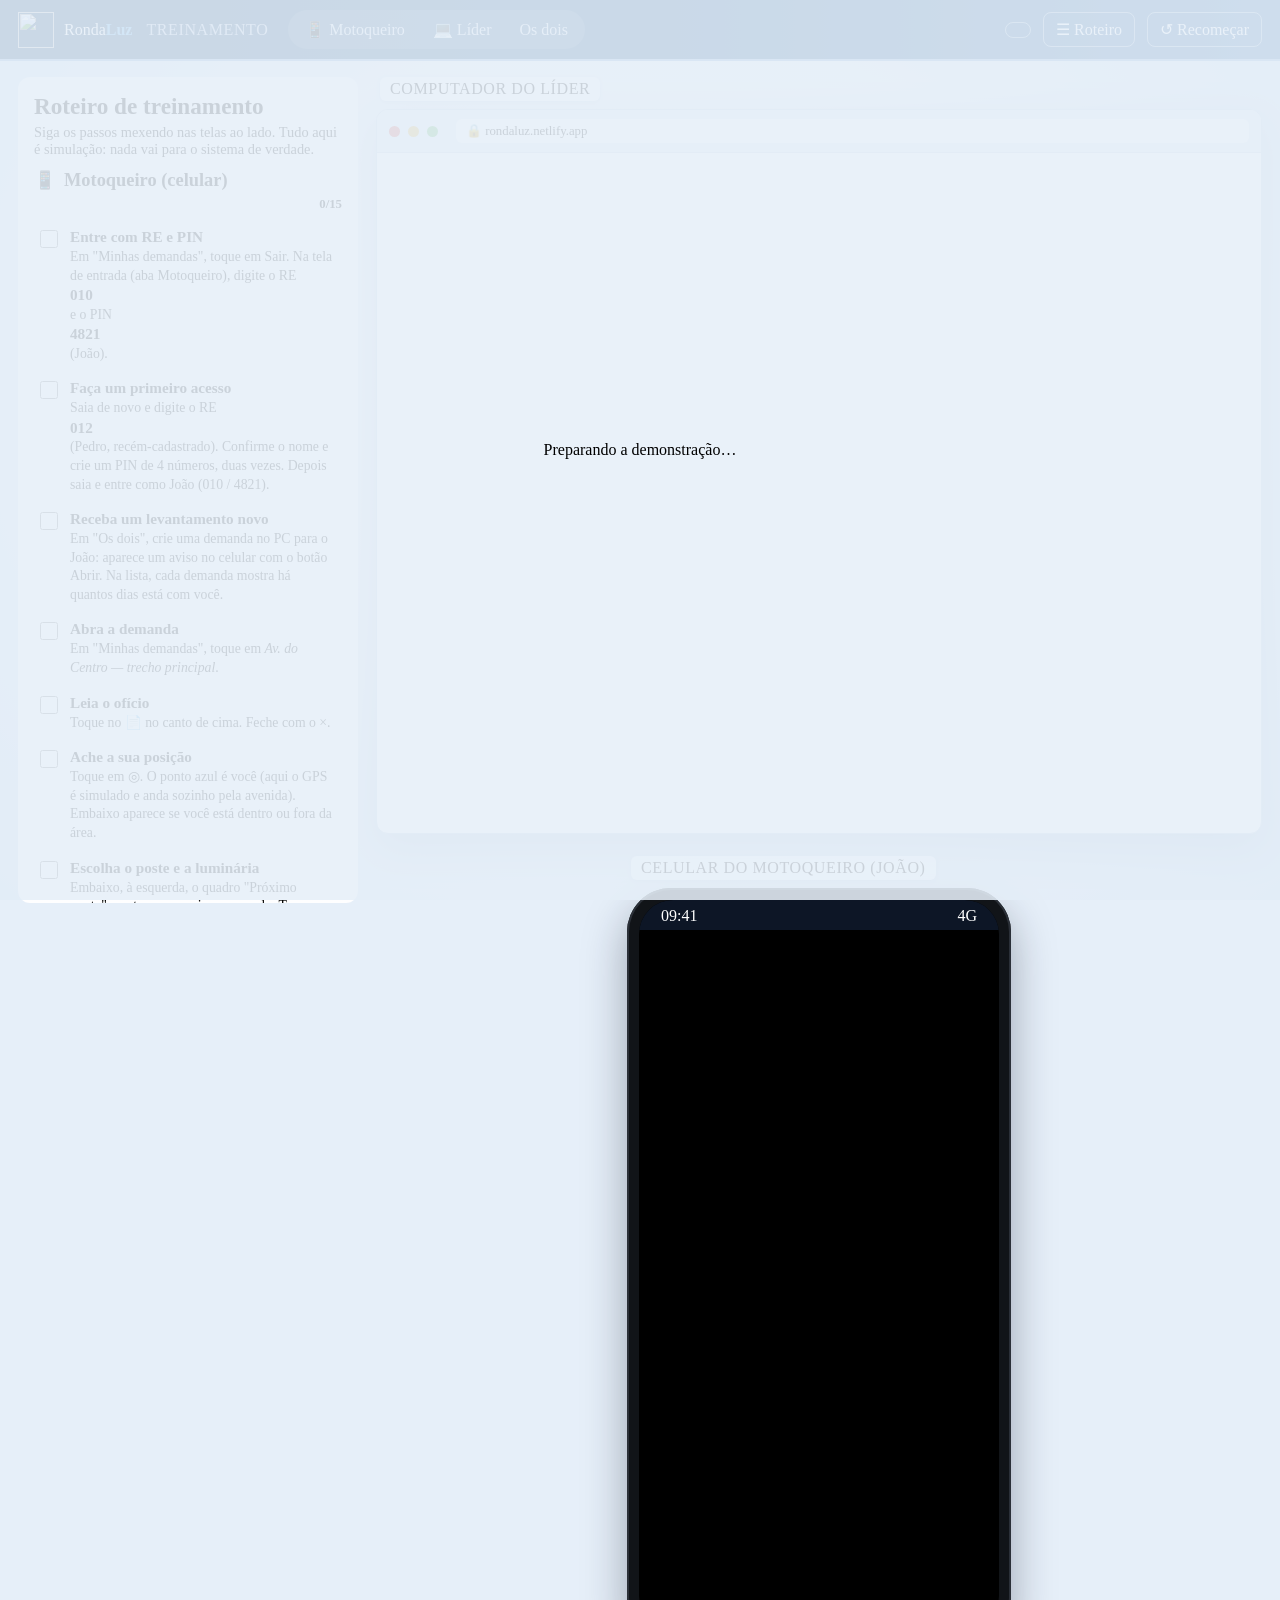
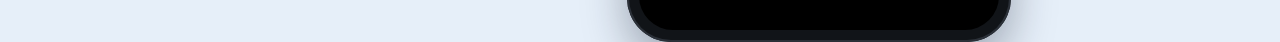
==== treinamento/shell.html @ 8b63eef0 "Ponto com tipo de poste, luminária ou projetor, existente ou novo - Antes de tocar no mapa o motoque" ====
<!DOCTYPE html>
<html lang="pt-BR">
<head>
<meta charset="utf-8">
<meta name="viewport" content="width=device-width, initial-scale=1">
<title>RondaLuz — Treinamento</title>
<link rel="preconnect" href="https://fonts.googleapis.com">
<link rel="preconnect" href="https://fonts.gstatic.com" crossorigin>
<link rel="stylesheet" href="https://fonts.googleapis.com/css2?family=Barlow+Condensed:wght@500;600;700&family=Barlow:wght@400;500;600&display=swap">
<style>
/*LEAFLET_CSS*/
</style>
<style>
/*APP_CSS*/
</style>
<style>
/* ---------------- página de treinamento ---------------- */
html, body { margin: 0; height: 100%; }
body.pagina-treino {
  font-family: var(--corpo); color: var(--texto); background-color: #e6eff9;
  background-image: url("/*CANTO1*/"), url("/*CANTO2*/"), radial-gradient(ellipse at 50% 40%, #ffffff 0%, #eef4fb 45%, #c9dcf1 100%);
  background-repeat: no-repeat; background-position: top left, bottom right, center; background-size: 420px auto, 420px auto, cover; background-attachment: fixed;
  display: grid; grid-template-rows: auto 1fr; min-height: 100vh;
}
.barra-treino {
  display: flex; align-items: center; gap: 12px; flex-wrap: wrap; padding: 10px 18px;
  background: linear-gradient(90deg, #00305f 0%, #003c78 55%, #1f5a9c 100%); color: #fff; box-shadow: 0 2px 0 #7aa7d6; position: sticky; top: 0; z-index: 50;
}
.barra-treino .marca-t { display: flex; align-items: center; gap: 10px; font: 700 1.35rem var(--titulo); margin-right: 8px; }
.barra-treino .marca-t img { width: 36px; height: 36px; }
.barra-treino .marca-t b { color: #4aa3e8; font-weight: 700; }
.barra-treino .marca-t small { font: 600 .8rem var(--corpo); color: #b9c6df; text-transform: uppercase; letter-spacing: .6px; margin-left: 4px; }
.seletor { display: flex; background: rgba(255,255,255,.12); border-radius: 22px; padding: 3px; }
.seletor button { border: 0; background: none; color: #dfe6f3; font: 600 .92rem var(--corpo); padding: 7px 14px; border-radius: 18px; cursor: pointer; }
.seletor button[aria-pressed=true] { background: #fff; color: var(--tinta); }
.barra-treino .espaco { flex: 1; }
.b-treino {
  display: inline-flex; align-items: center; gap: 8px; border: 1.5px solid rgba(255,255,255,.5); background: transparent; color: #fff;
  font: 600 .9rem var(--corpo); padding: 7px 12px; border-radius: 8px; cursor: pointer;
}
.b-treino:hover { background: rgba(255,255,255,.12); }
#b-sinal.desligado { background: var(--vermelho); border-color: var(--vermelho); }
.barras { display: inline-flex; align-items: flex-end; gap: 2px; height: 14px; }
.barras i { width: 3px; background: #4ade80; border-radius: 1px; }
.barras i:nth-child(1) { height: 4px; } .barras i:nth-child(2) { height: 7px; } .barras i:nth-child(3) { height: 10px; } .barras i:nth-child(4) { height: 14px; }
.barras.off i { background: rgba(255,255,255,.35); }

.palco { display: grid; grid-template-columns: 340px 1fr; gap: 18px; padding: 18px; align-items: start; min-height: 0; }
body.sem-roteiro .palco { grid-template-columns: 1fr; }
body.sem-roteiro .roteiro { display: none; }

.roteiro {
  background: rgba(255,255,255,.94); border: 1px solid var(--linha); border-radius: 12px; padding: 16px 16px 10px;
  box-shadow: var(--sombra); position: sticky; top: 76px; max-height: calc(100vh - 100px); overflow: auto;
}
.roteiro h2 { margin: 0 0 4px; font-size: 1.45rem; }
.roteiro .intro { color: var(--suave); font-size: .9rem; margin: 0 0 12px; }
.roteiro-bloco + .roteiro-bloco { margin-top: 18px; }
.roteiro-bloco h3 { display: flex; align-items: center; gap: 8px; margin: 0 0 6px; font-size: 1.15rem; }
.roteiro-bloco h3 .ic { font-size: 1.1rem; }
.progresso { display: grid; grid-template-columns: 1fr auto; gap: 8px; align-items: center; font-size: .8rem; color: var(--suave); margin-bottom: 8px; }
.progresso span { height: 6px; background: var(--papel-2); border-radius: 3px; overflow: hidden; }
.progresso i { display: block; height: 100%; width: 0; background: var(--verde); transition: width .25s; }
.passo-t { display: grid; grid-template-columns: 22px 1fr; gap: 8px; padding: 8px 6px; border-top: 1px dashed var(--linha); cursor: pointer; }
.passo-t input { width: 18px; height: 18px; margin: 2px 0 0; accent-color: var(--verde); }
.passo-t b { display: block; color: var(--tinta); font-size: .95rem; }
.passo-t span { display: block; font-size: .86rem; color: var(--suave); line-height: 1.35; margin-top: 2px; }
.passo-t:has(input:checked) b { text-decoration: line-through; color: var(--suave); }
.aviso-treino { margin-top: 14px; padding: 10px 12px; background: #fdf3e2; border: 1px solid #f0d9ae; border-radius: 8px; font-size: .84rem; color: #6b4e14; }

.telas { display: flex; gap: 22px; align-items: flex-start; justify-content: center; flex-wrap: wrap; min-width: 0; }
.legenda-tela { display: inline-block; font: 600 .8rem var(--corpo); text-transform: uppercase; letter-spacing: .6px; color: var(--tinta); margin: 0 0 8px 4px; background: rgba(255,255,255,.9); padding: 3px 10px; border-radius: 6px; box-shadow: 0 1px 4px rgba(0,60,120,.12); }

/* PC do líder */
.pc { flex: 1 1 560px; min-width: 0; max-width: 1280px; }
.pc-janela { background: #fff; border-radius: 12px; overflow: hidden; box-shadow: 0 14px 40px rgba(0,40,90,.22); border: 1px solid #c3d3e6; }
.pc-barra { display: flex; align-items: center; gap: 8px; padding: 9px 12px; background: #e9eef5; border-bottom: 1px solid #cfd9e6; }
.pc-barra i { width: 11px; height: 11px; border-radius: 50%; background: #e0574f; }
.pc-barra i:nth-child(2) { background: #e9b43c; } .pc-barra i:nth-child(3) { background: #5cb85c; }
.pc-barra span { flex: 1; margin-left: 10px; background: #fff; border-radius: 6px; padding: 4px 10px; font-size: .8rem; color: var(--suave); }
#app-pc { height: 680px; }

/* Celular do motoqueiro */
.cel { flex: 0 0 auto; }
.cel-corpo { width: 360px; padding: 12px; background: #111418; border-radius: 44px; box-shadow: 0 18px 44px rgba(20,28,45,.35), inset 0 0 0 2px #2b3038; }
.cel-tela { position: relative; border-radius: 34px; overflow: hidden; background: #000; }
.cel-status { display: flex; justify-content: space-between; align-items: center; padding: 7px 22px 5px; background: #0d1626; color: #fff; font: 600 .78rem var(--corpo); }
.cel-status .off { color: #f87171; }
#app-cel { height: 700px; }

.app-host { position: relative; width: 100%; }
.app { position: relative; width: 100%; height: 100%; overflow: auto; container: app / size; transform: translateZ(0); }

body[data-modo=motoqueiro] .pc { display: none; }
body[data-modo=lider] .cel { display: none; }

#carregando { position: fixed; inset: 0; z-index: 100; display: grid; place-items: center; background: rgba(230,239,249,.88); font: 600 1.1rem var(--corpo); color: var(--tinta); }

/* rótulos do mapa ilustrativo */
.rotulo-rua span { position: absolute; transform: translate(-50%, -50%); white-space: nowrap; font: 700 10px var(--corpo); letter-spacing: .6px; text-transform: uppercase; color: #8d8168; text-shadow: 0 0 3px #fbf8f1, 0 0 3px #fbf8f1; pointer-events: none; }
.app .leaflet-container { background: #efe7d4; }

@media (max-width: 1100px) {
  .palco { grid-template-columns: 1fr; }
  .roteiro { position: static; max-height: none; }
}
@media (max-width: 420px) {
  .palco { padding: 10px; }
  .cel-corpo { width: calc(100vw - 20px); padding: 8px; border-radius: 30px; }
  .cel-tela { border-radius: 24px; }
  #app-cel { height: 640px; }
}
</style>
</head>
<body class="pagina-treino">
<header class="barra-treino">
  <div class="marca-t"><img src="/*ICONE*/" alt=""><span>Ronda<b>Luz</b></span><small>Treinamento</small></div>
  <div class="seletor" role="group" aria-label="O que mostrar">
    <button data-ir-modo="motoqueiro">📱 Motoqueiro</button>
    <button data-ir-modo="lider">💻 Líder</button>
    <button data-ir-modo="ambos">Os dois</button>
  </div>
  <span class="espaco"></span>
  <button class="b-treino" id="b-sinal" title="Simula o celular perder e recuperar o sinal"></button>
  <button class="b-treino" id="b-roteiro">☰ Roteiro</button>
  <button class="b-treino" id="b-recomecar">↺ Recomeçar</button>
</header>

<main class="palco">
  <aside class="roteiro">
    <h2>Roteiro de treinamento</h2>
    <p class="intro">Siga os passos mexendo nas telas ao lado. Tudo aqui é simulação: nada vai para o sistema de verdade.</p>

    <section class="roteiro-bloco" data-para="motoqueiro">
      <h3><span class="ic">📱</span> Motoqueiro (celular)</h3>
      <div class="progresso"><span><i></i></span><b>0/15</b></div>
      <label class="passo-t"><input type="checkbox"><div><b>Entre com RE e PIN</b><span>Em "Minhas demandas", toque em Sair. Na tela de entrada (aba Motoqueiro), digite o RE <b>010</b> e o PIN <b>4821</b> (João).</span></div></label>
      <label class="passo-t"><input type="checkbox"><div><b>Faça um primeiro acesso</b><span>Saia de novo e digite o RE <b>012</b> (Pedro, recém-cadastrado). Confirme o nome e crie um PIN de 4 números, duas vezes. Depois saia e entre como João (010 / 4821).</span></div></label>
      <label class="passo-t"><input type="checkbox"><div><b>Receba um levantamento novo</b><span>Em "Os dois", crie uma demanda no PC para o João: aparece um aviso no celular com o botão Abrir. Na lista, cada demanda mostra há quantos dias está com você.</span></div></label>
      <label class="passo-t"><input type="checkbox"><div><b>Abra a demanda</b><span>Em "Minhas demandas", toque em <em>Av. do Centro — trecho principal</em>.</span></div></label>
      <label class="passo-t"><input type="checkbox"><div><b>Leia o ofício</b><span>Toque no 📄 no canto de cima. Feche com o ×.</span></div></label>
      <label class="passo-t"><input type="checkbox"><div><b>Ache a sua posição</b><span>Toque em ◎. O ponto azul é você (aqui o GPS é simulado e anda sozinho pela avenida). Embaixo aparece se você está dentro ou fora da área.</span></div></label>
      <label class="passo-t"><input type="checkbox"><div><b>Escolha o poste e a luminária</b><span>Embaixo, à esquerda, o quadro "Próximo ponto" mostra o que vai ser marcado. Toque nele e escolha: luminária ou projetor; o tipo de poste (duplo T, concreto circular, fibra, metálico, madeira, ou "sem poste" para projetor de chão/fachada); e se é existente ou novo. Luminária existente é azul e nova é vermelha; projetor existente tem contorno verde e novo, vermelho. Toque em OK: a escolha fica marcada para os próximos pontos.</span></div></label>
      <label class="passo-t"><input type="checkbox"><div><b>Marque um poste</b><span>Toque no mapa, dentro do retângulo tracejado. O símbolo aparece e abre a ficha.</span></div></label>
      <label class="passo-t"><input type="checkbox"><div><b>Ajuste o símbolo</b><span>Arraste o círculo tracejado para mover. Arraste a bolinha vermelha para girar e esticar. Ou use − / + (tamanho em metros) e ⟲ / ⟳ (giro).</span></div></label>
      <label class="passo-t"><input type="checkbox"><div><b>Preencha a ficha</b><span>No topo da ficha, digite o número da plaqueta. Se errou o tipo, troque o poste ou a luminária ali mesmo na ficha. Em Poste, digite altura/esforço (ex.: 11/300), usando o botão / para a barra. Ajuste a quantidade de luminárias com − / +. Escreva uma observação e toque em 📷 Tirar foto (no computador abre a escolha de arquivo). Toque em Pronto.</span></div></label>
      <label class="passo-t"><input type="checkbox"><div><b>Desenhe a rede</b><span>Toque em 〰 Desenhar rede. Escolha Secundária (linha contínua) ou Primária (tracejada) e Existente (azul) ou Inexistente (laranja). Toque nos postes em sequência: a rede encaixa no centro de cada um. Toque em Concluir.</span></div></label>
      <label class="passo-t"><input type="checkbox"><div><b>Erre de propósito</b><span>Marque um ponto fora do retângulo: o app avisa "fora da área" e o símbolo fica tracejado em laranja. Exclua esse ponto na ficha.</span></div></label>
      <label class="passo-t"><input type="checkbox"><div><b>Trabalhe sem sinal</b><span>No topo da página, toque em "Celular com internet" para desligar. Marque um ponto com foto: ele fica "na fila", guardado no celular.</span></div></label>
      <label class="passo-t"><input type="checkbox"><div><b>Volte o sinal</b><span>Religue a internet: a fila sobe sozinha. Em "Os dois", veja o ponto chegar na tela do líder.</span></div></label>
      <label class="passo-t"><input type="checkbox"><div><b>Avise que terminou</b><span>Toque em ✓ Terminei, confira o resumo, escreva uma observação final se precisar e confirme. O líder recebe o aviso.</span></div></label>
    </section>

    <section class="roteiro-bloco" data-para="lider" hidden>
      <h3><span class="ic">💻</span> Líder (computador)</h3>
      <div class="progresso"><span><i></i></span><b>0/10</b></div>
      <label class="passo-t"><input type="checkbox"><div><b>Conheça o painel</b><span>Use os filtros Pendentes / Em andamento / Concluídas. Demandas atrasadas aparecem em vermelho.</span></div></label>
      <label class="passo-t"><input type="checkbox"><div><b>Crie uma demanda</b><span>Clique em "+ Nova demanda". Clique no mapa para marcar os cantos da área (mínimo 3). Arraste os números para ajustar.</span></div></label>
      <label class="passo-t"><input type="checkbox"><div><b>Preencha e envie</b><span>Título, descrição, prazo, escolha <em>João Motoqueiro</em> e anexe um ofício (PDF ou imagem). Clique em "Criar demanda".</span></div></label>
      <label class="passo-t"><input type="checkbox"><div><b>Veja no celular</b><span>Mude para "Os dois": a demanda nova já aparece na lista do João.</span></div></label>
      <label class="passo-t"><input type="checkbox"><div><b>Acompanhe ao vivo</b><span>Abra a demanda no PC e marque pontos no celular: eles chegam sozinhos, com fotos e observações. Clique num ponto da lista para achá-lo no mapa.</span></div></label>
      <label class="passo-t"><input type="checkbox"><div><b>Veja quem está com o quê</b><span>No painel, o quadradinho à direita do motoqueiro mostra há quantos dias a demanda está com ele (fica laranja a partir de 7 dias). Trocar o motoqueiro recomeça a contagem.</span></div></label>
      <label class="passo-t"><input type="checkbox"><div><b>Revise a entrega</b><span>Quando o motoqueiro tocar em ✓ Terminei, a demanda aparece como "entregue — revisar". Abra, confira pontos e rede, e clique em Marcar como concluída ou Devolver ao motoqueiro.</span></div></label>
      <label class="passo-t"><input type="checkbox"><div><b>Mude o status</b><span>Troque para "Concluído" quando o levantamento terminar. Dá para trocar prazo e motoqueiro na mesma tela.</span></div></label>
      <label class="passo-t"><input type="checkbox"><div><b>Cadastre um motoqueiro</b><span>Em "Equipe", preencha nome e RE (3 números) em "Cadastrar motoqueiro". No celular, ele entra com esse RE e cria o próprio PIN.</span></div></label>
      <label class="passo-t"><input type="checkbox"><div><b>Cuide da equipe</b><span>Use "Zerar PIN" para quem esqueceu, "Convidar líder" para líderes (por e-mail) e "Remover acesso" para quem saiu.</span></div></label>
    </section>

    <div class="aviso-treino"><b>Diferenças da versão real:</b> o mapa aqui é ilustrativo (ruas inventadas), o GPS é simulado e o celular usa a câmera de verdade no lugar de escolher arquivo. "Recomeçar" volta tudo ao início.</div>
  </aside>

  <section class="telas">
    <div class="pc">
      <p class="legenda-tela">Computador do líder</p>
      <div class="pc-janela">
        <div class="pc-barra"><i></i><i></i><i></i><span>🔒 rondaluz.netlify.app</span></div>
        <div id="app-pc" class="app-host app"></div>
      </div>
    </div>
    <div class="cel">
      <p class="legenda-tela">Celular do motoqueiro (João)</p>
      <div class="cel-corpo"><div class="cel-tela">
        <div class="cel-status"><span id="cel-hora">09:41</span><span id="cel-rede">4G</span></div>
        <div id="app-cel" class="app-host app"></div>
      </div></div>
    </div>
  </section>
</main>
<div id="carregando">Preparando a demonstração…</div>

<script src="https://unpkg.com/leaflet@1.9.4/dist/leaflet.js"></script>
<script>
/*SCRIPT*/
</script>
</body>
</html>
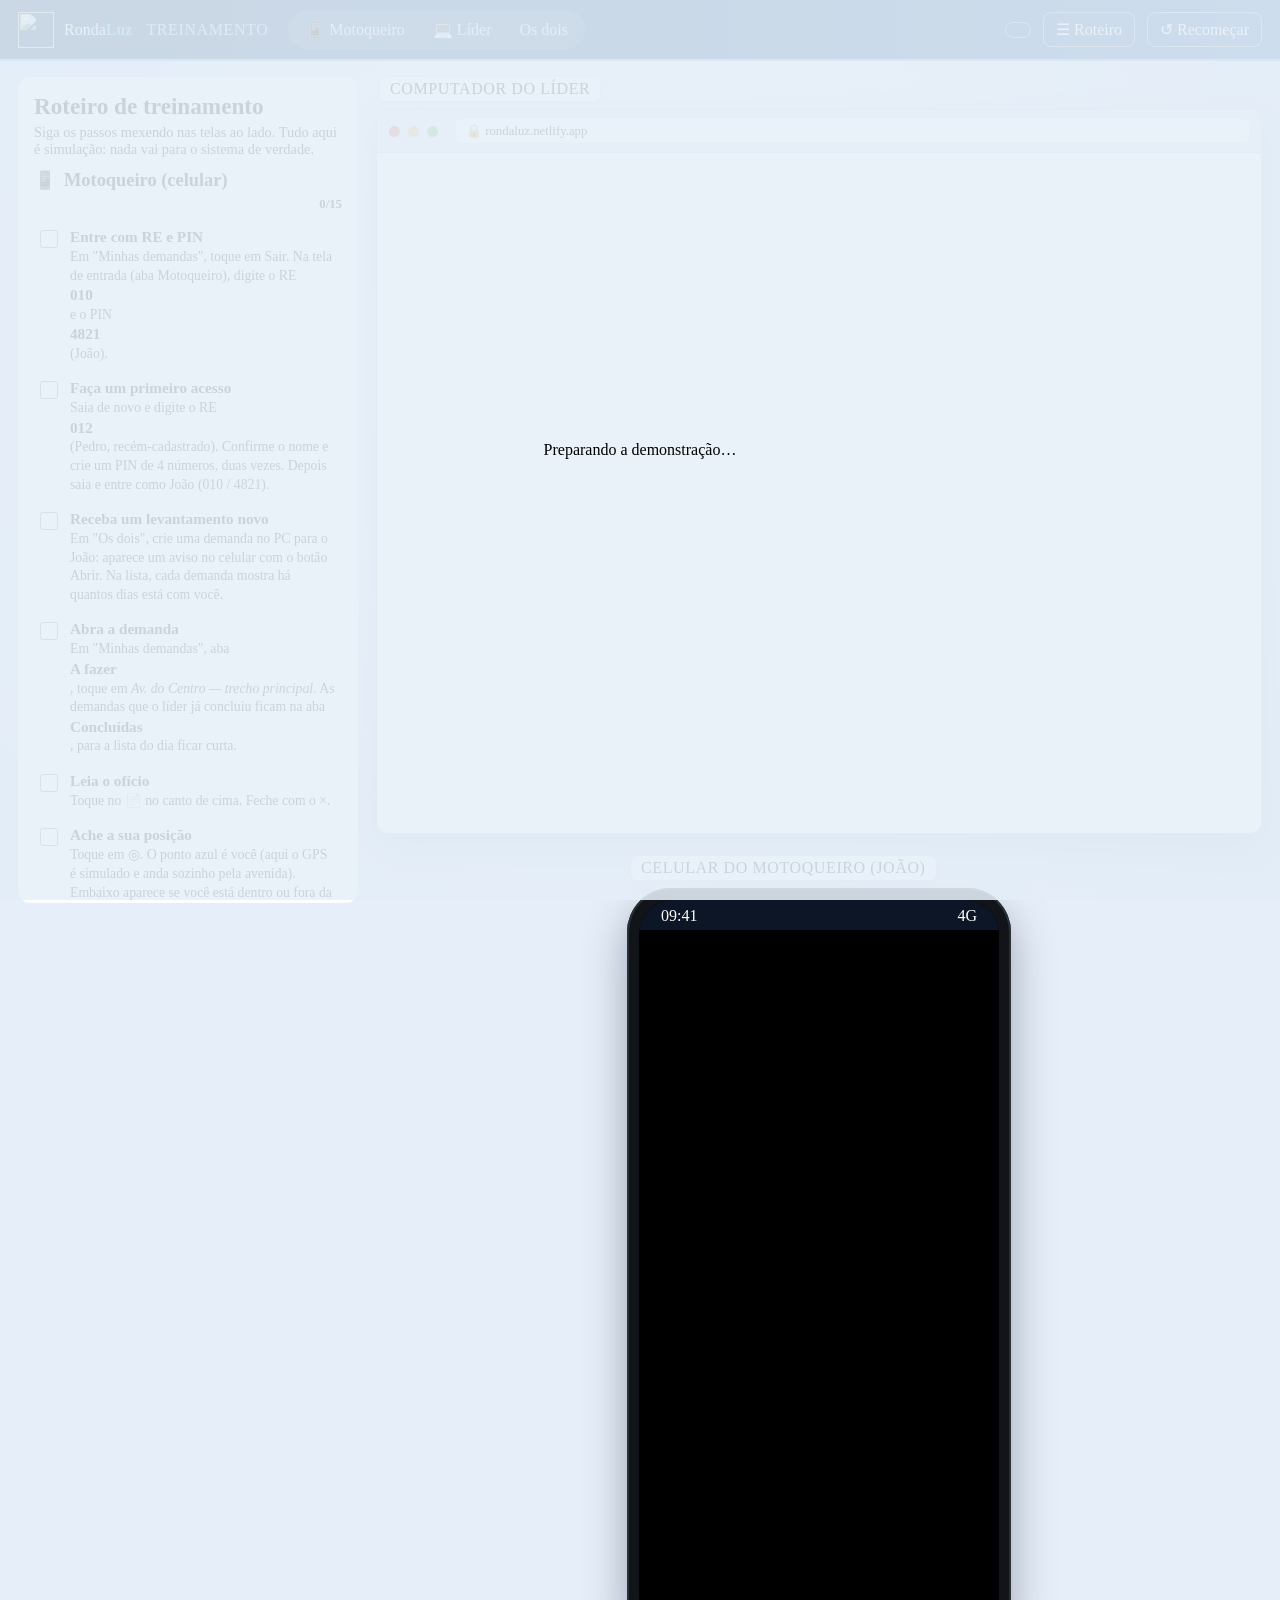
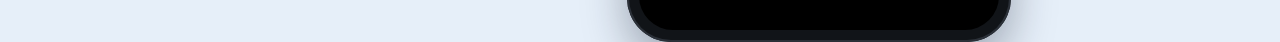
==== commit c41105a7: "Motoqueiro: abas A fazer / Concluídas; concluídas pelo líder saem da lista do dia (v31.2) Co-Authore" ====
--- a/treinamento/shell.html
+++ b/treinamento/shell.html
@@ -137,15 +137,15 @@
       <label class="passo-t"><input type="checkbox"><div><b>Entre com RE e PIN</b><span>Em "Minhas demandas", toque em Sair. Na tela de entrada (aba Motoqueiro), digite o RE <b>010</b> e o PIN <b>4821</b> (João).</span></div></label>
       <label class="passo-t"><input type="checkbox"><div><b>Faça um primeiro acesso</b><span>Saia de novo e digite o RE <b>012</b> (Pedro, recém-cadastrado). Confirme o nome e crie um PIN de 4 números, duas vezes. Depois saia e entre como João (010 / 4821).</span></div></label>
       <label class="passo-t"><input type="checkbox"><div><b>Receba um levantamento novo</b><span>Em "Os dois", crie uma demanda no PC para o João: aparece um aviso no celular com o botão Abrir. Na lista, cada demanda mostra há quantos dias está com você.</span></div></label>
-      <label class="passo-t"><input type="checkbox"><div><b>Abra a demanda</b><span>Em "Minhas demandas", toque em <em>Av. do Centro — trecho principal</em>.</span></div></label>
+      <label class="passo-t"><input type="checkbox"><div><b>Abra a demanda</b><span>Em "Minhas demandas", aba <b>A fazer</b>, toque em <em>Av. do Centro — trecho principal</em>. As demandas que o líder já concluiu ficam na aba <b>Concluídas</b>, para a lista do dia ficar curta.</span></div></label>
       <label class="passo-t"><input type="checkbox"><div><b>Leia o ofício</b><span>Toque no 📄 no canto de cima. Feche com o ×.</span></div></label>
       <label class="passo-t"><input type="checkbox"><div><b>Ache a sua posição</b><span>Toque em ◎. O ponto azul é você (aqui o GPS é simulado e anda sozinho pela avenida). Embaixo aparece se você está dentro ou fora da área.</span></div></label>
       <label class="passo-t"><input type="checkbox"><div><b>Escolha o poste e a luminária</b><span>Embaixo, à esquerda, o quadro "Próximo ponto" mostra o que vai ser marcado. Toque nele e escolha: luminária ou projetor; o tipo de poste (duplo T, concreto circular, fibra, metálico, madeira, ou "sem poste" para projetor de chão/fachada); e se é existente ou novo. Luminária existente é azul e nova é vermelha; projetor existente tem contorno verde e novo, vermelho. Toque em OK: a escolha fica marcada para os próximos pontos.</span></div></label>
-      <label class="passo-t"><input type="checkbox"><div><b>Marque um poste</b><span>Toque no mapa, dentro do retângulo tracejado. O símbolo aparece e abre a ficha.</span></div></label>
+      <label class="passo-t"><input type="checkbox"><div><b>Marque um poste</b><span>Toque no mapa, dentro do retângulo tracejado e perto do ponto azul: o app só deixa marcar até 100 m de onde você está. O símbolo aparece e abre a ficha.</span></div></label>
       <label class="passo-t"><input type="checkbox"><div><b>Ajuste o símbolo</b><span>Arraste o círculo tracejado para mover. Arraste a bolinha vermelha para girar e esticar. Ou use − / + (tamanho em metros) e ⟲ / ⟳ (giro).</span></div></label>
       <label class="passo-t"><input type="checkbox"><div><b>Preencha a ficha</b><span>No topo da ficha, digite o número da plaqueta. Se errou o tipo, troque o poste ou a luminária ali mesmo na ficha. Em Poste, digite altura/esforço (ex.: 11/300), usando o botão / para a barra. Ajuste a quantidade de luminárias com − / +. Escreva uma observação e toque em 📷 Tirar foto (no computador abre a escolha de arquivo). Toque em Pronto.</span></div></label>
-      <label class="passo-t"><input type="checkbox"><div><b>Desenhe a rede</b><span>Toque em 〰 Desenhar rede. Escolha Secundária (linha contínua) ou Primária (tracejada) e Existente (azul) ou Inexistente (laranja). Toque nos postes em sequência: a rede encaixa no centro de cada um. Toque em Concluir.</span></div></label>
-      <label class="passo-t"><input type="checkbox"><div><b>Erre de propósito</b><span>Marque um ponto fora do retângulo: o app avisa "fora da área" e o símbolo fica tracejado em laranja. Exclua esse ponto na ficha.</span></div></label>
+      <label class="passo-t"><input type="checkbox"><div><b>Desenhe a rede</b><span>Toque em 〰 Desenhar rede. Escolha Secundária (linha contínua) ou Primária (tracejada), Existente (azul) ou Inexistente (laranja) e o tipo de rede (Multiplexado, Alumínio nu, Cabo PP, SMC, Zero BT, Blindada ou Concêntrica). Toque nos postes em sequência: a rede encaixa no centro de cada um. Toque em Concluir.</span></div></label>
+      <label class="passo-t"><input type="checkbox"><div><b>Erre de propósito</b><span>Marque um ponto fora do retângulo: o app avisa "fora da área" e o símbolo fica tracejado em laranja. Exclua esse ponto na ficha. Depois tente marcar longe do ponto azul (mais de 100 m): o app não deixa e diz a distância.</span></div></label>
       <label class="passo-t"><input type="checkbox"><div><b>Trabalhe sem sinal</b><span>No topo da página, toque em "Celular com internet" para desligar. Marque um ponto com foto: ele fica "na fila", guardado no celular.</span></div></label>
       <label class="passo-t"><input type="checkbox"><div><b>Volte o sinal</b><span>Religue a internet: a fila sobe sozinha. Em "Os dois", veja o ponto chegar na tela do líder.</span></div></label>
       <label class="passo-t"><input type="checkbox"><div><b>Avise que terminou</b><span>Toque em ✓ Terminei, confira o resumo, escreva uma observação final se precisar e confirme. O líder recebe o aviso.</span></div></label>
@@ -153,16 +153,18 @@
 
     <section class="roteiro-bloco" data-para="lider" hidden>
       <h3><span class="ic">💻</span> Líder (computador)</h3>
-      <div class="progresso"><span><i></i></span><b>0/10</b></div>
-      <label class="passo-t"><input type="checkbox"><div><b>Conheça o painel</b><span>Use os filtros Pendentes / Em andamento / Concluídas. Demandas atrasadas aparecem em vermelho.</span></div></label>
+      <div class="progresso"><span><i></i></span><b>0/11</b></div>
+      <label class="passo-t"><input type="checkbox"><div><b>Conheça o painel</b><span>As demandas ficam numa tabela. Use as abas (Para revisar, Pendentes, Em andamento, Concluídas), a busca por título, ofício ou motoqueiro, a lista Motoqueiro e Ordenar por. Clique na linha para abrir. Prazo atrasado aparece em vermelho.</span></div></label>
       <label class="passo-t"><input type="checkbox"><div><b>Crie uma demanda</b><span>Clique em "+ Nova demanda". Clique no mapa para marcar os cantos da área (mínimo 3). Arraste os números para ajustar.</span></div></label>
       <label class="passo-t"><input type="checkbox"><div><b>Preencha e envie</b><span>Título, descrição, prazo, escolha <em>João Motoqueiro</em> e anexe um ofício (PDF ou imagem). Clique em "Criar demanda".</span></div></label>
       <label class="passo-t"><input type="checkbox"><div><b>Veja no celular</b><span>Mude para "Os dois": a demanda nova já aparece na lista do João.</span></div></label>
       <label class="passo-t"><input type="checkbox"><div><b>Acompanhe ao vivo</b><span>Abra a demanda no PC e marque pontos no celular: eles chegam sozinhos, com fotos e observações. Clique num ponto da lista para achá-lo no mapa.</span></div></label>
-      <label class="passo-t"><input type="checkbox"><div><b>Veja quem está com o quê</b><span>No painel, o quadradinho à direita do motoqueiro mostra há quantos dias a demanda está com ele (fica laranja a partir de 7 dias). Trocar o motoqueiro recomeça a contagem.</span></div></label>
-      <label class="passo-t"><input type="checkbox"><div><b>Revise a entrega</b><span>Quando o motoqueiro tocar em ✓ Terminei, a demanda aparece como "entregue — revisar". Abra, confira pontos e rede, e clique em Marcar como concluída ou Devolver ao motoqueiro.</span></div></label>
+      <label class="passo-t"><input type="checkbox"><div><b>Gere o relatório</b><span>Clique em 📄 Relatório PDF. Além do mapa geral, vem uma página de Croqui, com o desenho ampliado dos pontos e da rede (número, plaqueta e metragem de cada trecho), para usar de base no AutoCAD. As fotos aparecem inteiras.</span></div></label>
+      <label class="passo-t"><input type="checkbox"><div><b>Veja quem está com o quê</b><span>No painel, a coluna Dias mostra há quantos dias a demanda está com ele (fica laranja a partir de 7 dias). Trocar o motoqueiro recomeça a contagem.</span></div></label>
+      <label class="passo-t"><input type="checkbox"><div><b>Revise a entrega</b><span>Quando o motoqueiro tocar em ✓ Terminei, a demanda aparece com "✓ revisar" (e na aba Para revisar). Abra, confira pontos e rede, e clique em Marcar como concluída ou Devolver ao motoqueiro.</span></div></label>
       <label class="passo-t"><input type="checkbox"><div><b>Mude o status</b><span>Troque para "Concluído" quando o levantamento terminar. Dá para trocar prazo e motoqueiro na mesma tela.</span></div></label>
       <label class="passo-t"><input type="checkbox"><div><b>Cadastre um motoqueiro</b><span>Em "Equipe", preencha nome e RE (3 números) em "Cadastrar motoqueiro". No celular, ele entra com esse RE e cria o próprio PIN.</span></div></label>
+      <label class="passo-t"><input type="checkbox"><div><b>Libere espaço no banco</b><span>Em "Banco de dados", veja quanto já foi usado. Marque uma demanda concluída, clique em "⬇ Baixar pacote" (relatório, fotos, ofício e planilhas num .zip) e depois em "🧹 Limpar fotos e ofício".</span></div></label>
       <label class="passo-t"><input type="checkbox"><div><b>Cuide da equipe</b><span>Use "Zerar PIN" para quem esqueceu, "Convidar líder" para líderes (por e-mail) e "Remover acesso" para quem saiu.</span></div></label>
     </section>
 
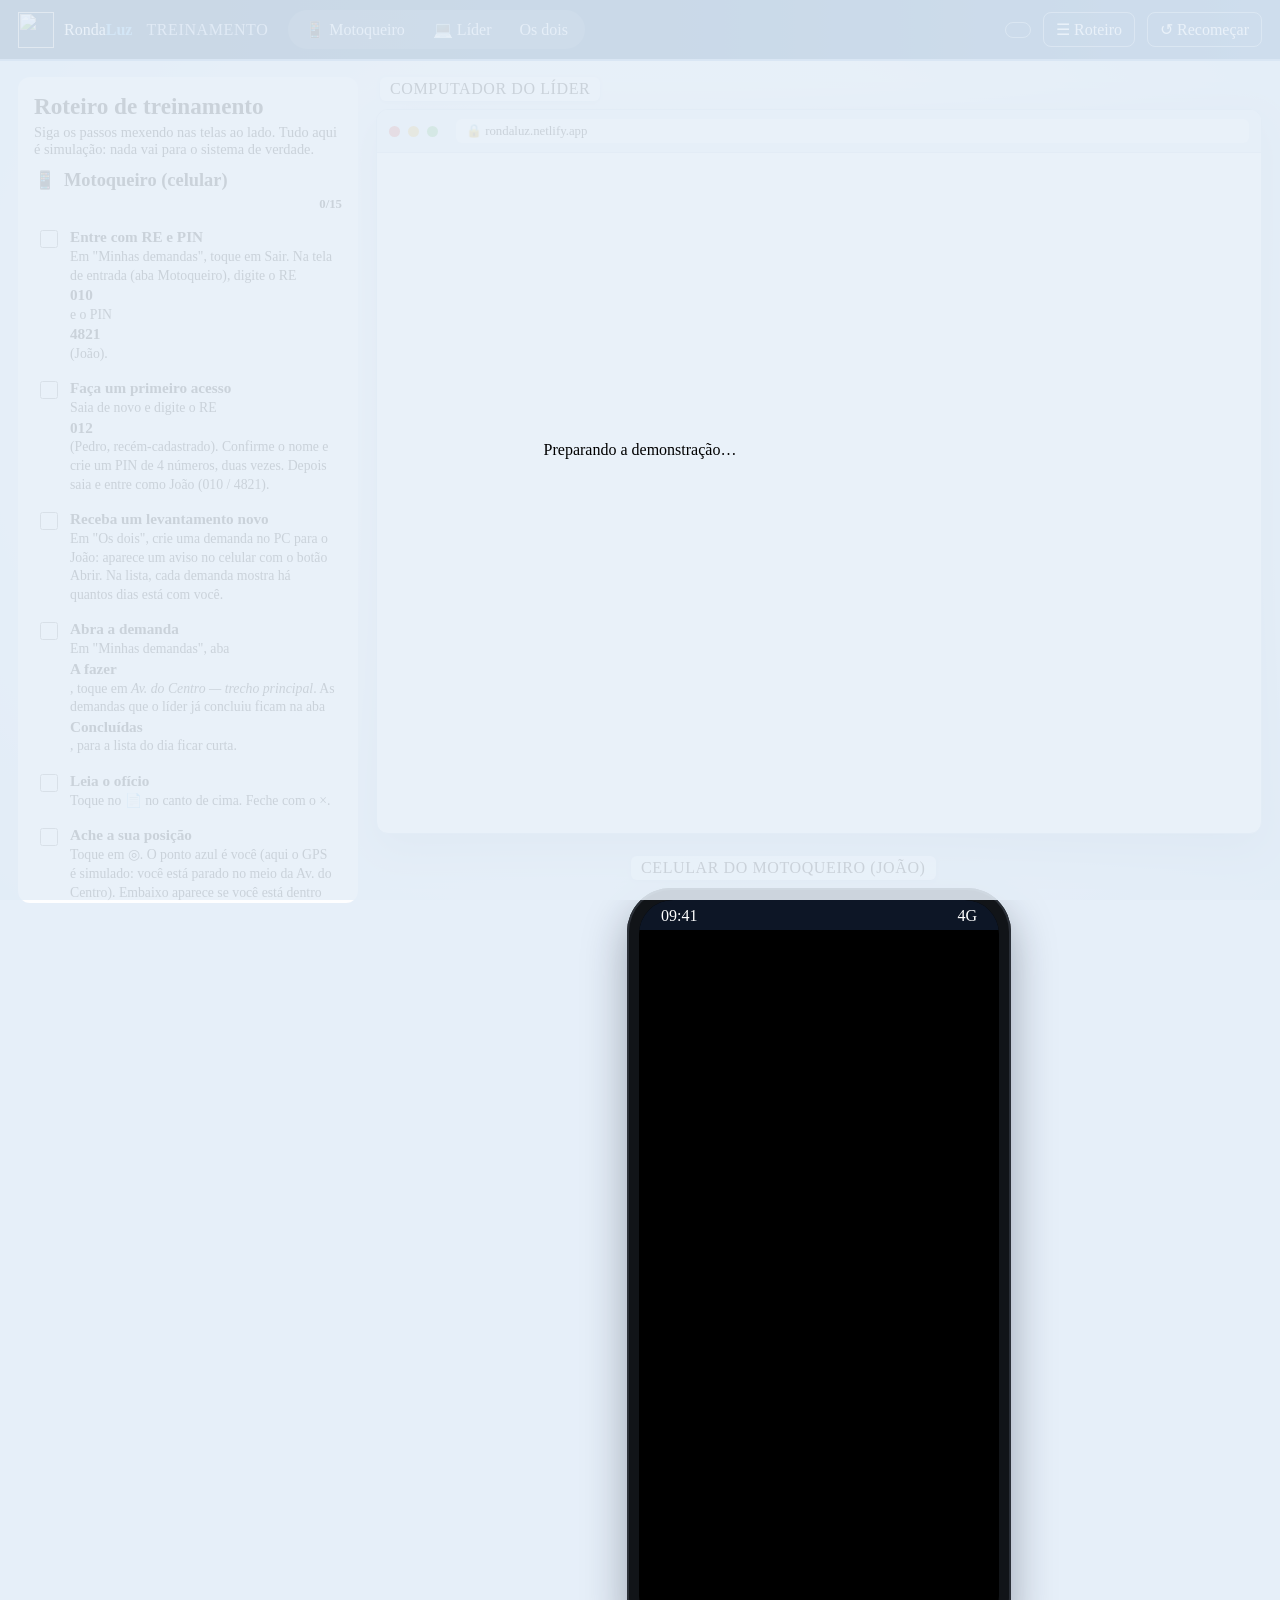
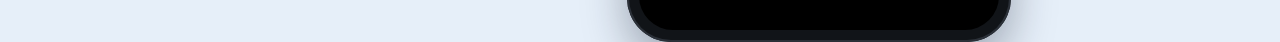
==== commit aaa255da: "Treinamento: GPS simulado fica parado (com pequena oscilação) para dar para desenhar e demonstrar Co" ====
--- a/treinamento/shell.html
+++ b/treinamento/shell.html
@@ -139,12 +139,13 @@
       <label class="passo-t"><input type="checkbox"><div><b>Receba um levantamento novo</b><span>Em "Os dois", crie uma demanda no PC para o João: aparece um aviso no celular com o botão Abrir. Na lista, cada demanda mostra há quantos dias está com você.</span></div></label>
       <label class="passo-t"><input type="checkbox"><div><b>Abra a demanda</b><span>Em "Minhas demandas", aba <b>A fazer</b>, toque em <em>Av. do Centro — trecho principal</em>. As demandas que o líder já concluiu ficam na aba <b>Concluídas</b>, para a lista do dia ficar curta.</span></div></label>
       <label class="passo-t"><input type="checkbox"><div><b>Leia o ofício</b><span>Toque no 📄 no canto de cima. Feche com o ×.</span></div></label>
-      <label class="passo-t"><input type="checkbox"><div><b>Ache a sua posição</b><span>Toque em ◎. O ponto azul é você (aqui o GPS é simulado e anda sozinho pela avenida). Embaixo aparece se você está dentro ou fora da área.</span></div></label>
+      <label class="passo-t"><input type="checkbox"><div><b>Ache a sua posição</b><span>Toque em ◎. O ponto azul é você (aqui o GPS é simulado: você está parado no meio da Av. do Centro). Embaixo aparece se você está dentro ou fora da área.</span></div></label>
       <label class="passo-t"><input type="checkbox"><div><b>Escolha o poste e a luminária</b><span>Embaixo, à esquerda, o quadro "Próximo ponto" mostra o que vai ser marcado. Toque nele e escolha: luminária ou projetor; o tipo de poste (duplo T, concreto circular, fibra, metálico, madeira, ou "sem poste" para projetor de chão/fachada); e se é existente ou novo. Luminária existente é azul e nova é vermelha; projetor existente tem contorno verde e novo, vermelho. Toque em OK: a escolha fica marcada para os próximos pontos.</span></div></label>
       <label class="passo-t"><input type="checkbox"><div><b>Marque um poste</b><span>Toque no mapa, dentro do retângulo tracejado e perto do ponto azul: o app só deixa marcar até 100 m de onde você está. O símbolo aparece e abre a ficha.</span></div></label>
       <label class="passo-t"><input type="checkbox"><div><b>Ajuste o símbolo</b><span>Arraste o círculo tracejado para mover. Arraste a bolinha vermelha para girar e esticar. Ou use − / + (tamanho em metros) e ⟲ / ⟳ (giro).</span></div></label>
       <label class="passo-t"><input type="checkbox"><div><b>Preencha a ficha</b><span>No topo da ficha, digite o número da plaqueta. Se errou o tipo, troque o poste ou a luminária ali mesmo na ficha. Em Poste, digite altura/esforço (ex.: 11/300), usando o botão / para a barra. Ajuste a quantidade de luminárias com − / +. Escreva uma observação e toque em 📷 Tirar foto (no computador abre a escolha de arquivo). Toque em Pronto.</span></div></label>
       <label class="passo-t"><input type="checkbox"><div><b>Desenhe a rede</b><span>Toque em 〰 Desenhar rede. Escolha Secundária (linha contínua) ou Primária (tracejada), Existente (azul) ou Inexistente (laranja) e o tipo de rede (Multiplexado, Alumínio nu, Cabo PP, SMC, Zero BT, Blindada ou Concêntrica). Toque nos postes em sequência: a rede encaixa no centro de cada um. Toque em Concluir.</span></div></label>
+      <label class="passo-t"><input type="checkbox"><div><b>Desenhe uma estrutura</b><span>Toque em ⬠ Estrutura e toque nos cantos de um prédio, quadra ou campo (pelo menos 3). Dê o nome (ex.: Quadra 12, ou use um atalho: Prédio, Quadra, Campo…) e toque em Concluir. Aparecem o nome e a área. Dá para marcar pontos dentro dela; tocar no nome abre para ajustar.</span></div></label>
       <label class="passo-t"><input type="checkbox"><div><b>Erre de propósito</b><span>Marque um ponto fora do retângulo: o app avisa "fora da área" e o símbolo fica tracejado em laranja. Exclua esse ponto na ficha. Depois tente marcar longe do ponto azul (mais de 100 m): o app não deixa e diz a distância.</span></div></label>
       <label class="passo-t"><input type="checkbox"><div><b>Trabalhe sem sinal</b><span>No topo da página, toque em "Celular com internet" para desligar. Marque um ponto com foto: ele fica "na fila", guardado no celular.</span></div></label>
       <label class="passo-t"><input type="checkbox"><div><b>Volte o sinal</b><span>Religue a internet: a fila sobe sozinha. Em "Os dois", veja o ponto chegar na tela do líder.</span></div></label>
@@ -156,7 +157,7 @@
       <div class="progresso"><span><i></i></span><b>0/11</b></div>
       <label class="passo-t"><input type="checkbox"><div><b>Conheça o painel</b><span>As demandas ficam numa tabela. Use as abas (Para revisar, Pendentes, Em andamento, Concluídas), a busca por título, ofício ou motoqueiro, a lista Motoqueiro e Ordenar por. Clique na linha para abrir. Prazo atrasado aparece em vermelho.</span></div></label>
       <label class="passo-t"><input type="checkbox"><div><b>Crie uma demanda</b><span>Clique em "+ Nova demanda". Clique no mapa para marcar os cantos da área (mínimo 3). Arraste os números para ajustar.</span></div></label>
-      <label class="passo-t"><input type="checkbox"><div><b>Preencha e envie</b><span>Título, descrição, prazo, escolha <em>João Motoqueiro</em> e anexe um ofício (PDF ou imagem). Clique em "Criar demanda".</span></div></label>
+      <label class="passo-t"><input type="checkbox"><div><b>Preencha e envie</b><span>Título, <b>logradouro e bairro (obrigatórios)</b>, descrição, prazo, escolha <em>João Motoqueiro</em> e anexe um ofício (PDF ou imagem). Clique em "Criar demanda".</span></div></label>
       <label class="passo-t"><input type="checkbox"><div><b>Veja no celular</b><span>Mude para "Os dois": a demanda nova já aparece na lista do João.</span></div></label>
       <label class="passo-t"><input type="checkbox"><div><b>Acompanhe ao vivo</b><span>Abra a demanda no PC e marque pontos no celular: eles chegam sozinhos, com fotos e observações. Clique num ponto da lista para achá-lo no mapa.</span></div></label>
       <label class="passo-t"><input type="checkbox"><div><b>Gere o relatório</b><span>Clique em 📄 Relatório PDF. Além do mapa geral, vem uma página de Croqui, com o desenho ampliado dos pontos e da rede (número, plaqueta e metragem de cada trecho), para usar de base no AutoCAD. As fotos aparecem inteiras.</span></div></label>
